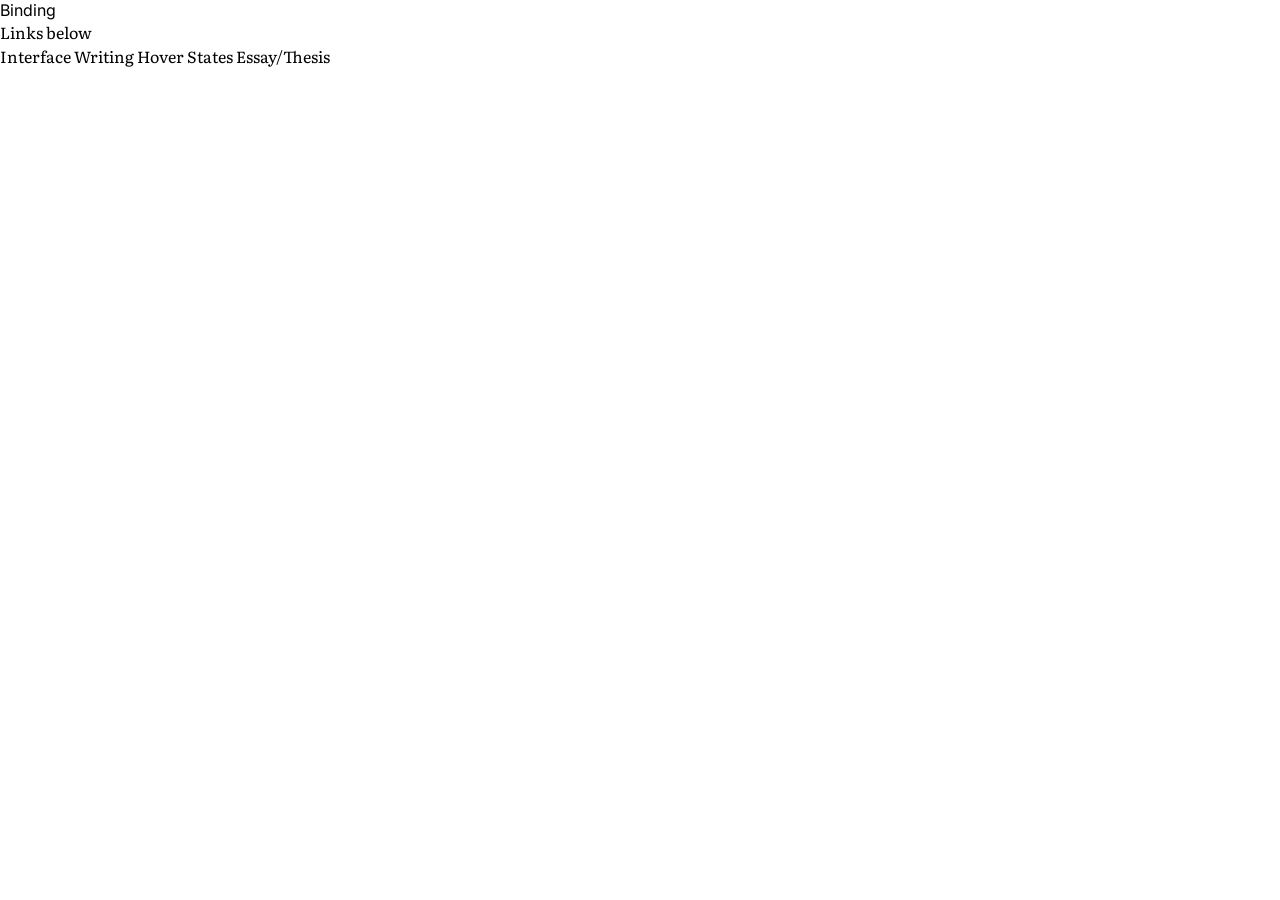
==== home/index.html @ 6631a9c6 "Adding first content for three directions and the final binding project" ====
<html>
	<head>
		<link rel="preconnect" href="https://fonts.googleapis.com" />
		<link rel="preconnect" href="https://fonts.gstatic.com" crossorigin />
		<link
			href="https://fonts.googleapis.com/css2?family=Inter:ital,opsz,wght@0,14..32,100..900;1,14..32,100..900&family=Literata:ital,opsz,wght@0,7..72,200..900;1,7..72,200..900&display=swap"
			rel="stylesheet"
		/>

		<link rel="stylesheet" href="../styles/reset.css" />
		<link rel="stylesheet" href="../styles/common.css" />
		<link rel="stylesheet" href="style.css" />

		<meta name="viewport" content="width=device-width, initial-scale=1" />
		<title>Binding</title>
	</head>
	<body>
		<h1>Binding</h1>
		<p>Links below</p>
		<a href="../interface-writing/index.html">Interface Writing</a>
		<a href="../hover-states/index.html">Hover States</a>
		<a href="../essay-thesis/index.html">Essay/Thesis</a>
	</body>
</html>
---- styles/common.css ----
:root {
	--font-text: "Literata", serif;
	--font-header: "Inter", sans-serif;
}

body {
	font-family: var(--font-text);
}

h1,
h2 {
	font-family: var(--font-header);
}
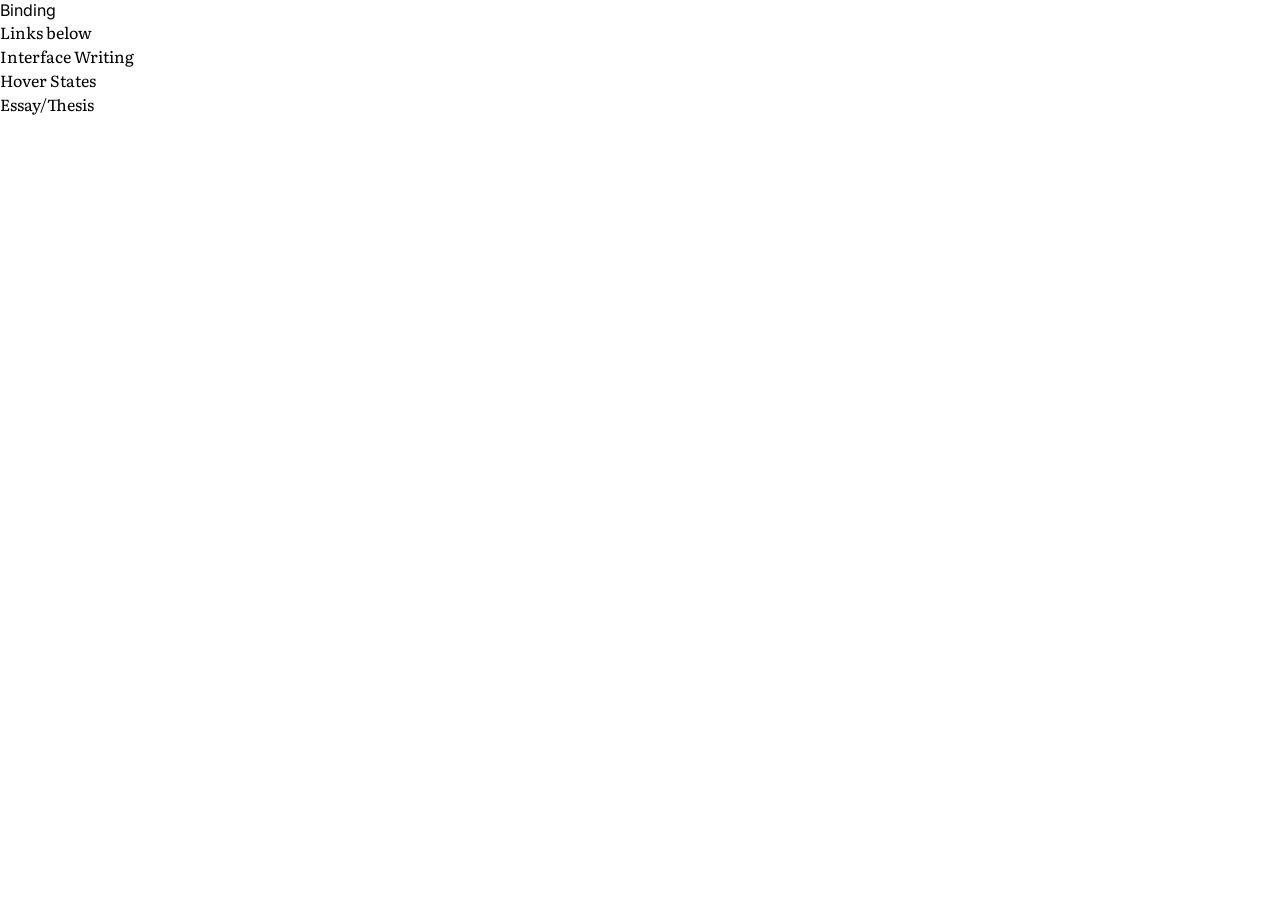
==== commit 35c2e936: "Wrapping links to different pages in <ul>" ====
--- a/home/index.html
+++ b/home/index.html
@@ -17,8 +17,12 @@
 	<body>
 		<h1>Binding</h1>
 		<p>Links below</p>
-		<a href="../interface-writing/index.html">Interface Writing</a>
-		<a href="../hover-states/index.html">Hover States</a>
-		<a href="../essay-thesis/index.html">Essay/Thesis</a>
+		<ul>
+			<li>
+				<a href="../interface-writing/index.html">Interface Writing</a>
+			</li>
+			<li><a href="../hover-states/index.html">Hover States</a></li>
+			<li><a href="../essay-thesis/index.html">Essay/Thesis</a></li>
+		</ul>
 	</body>
 </html>
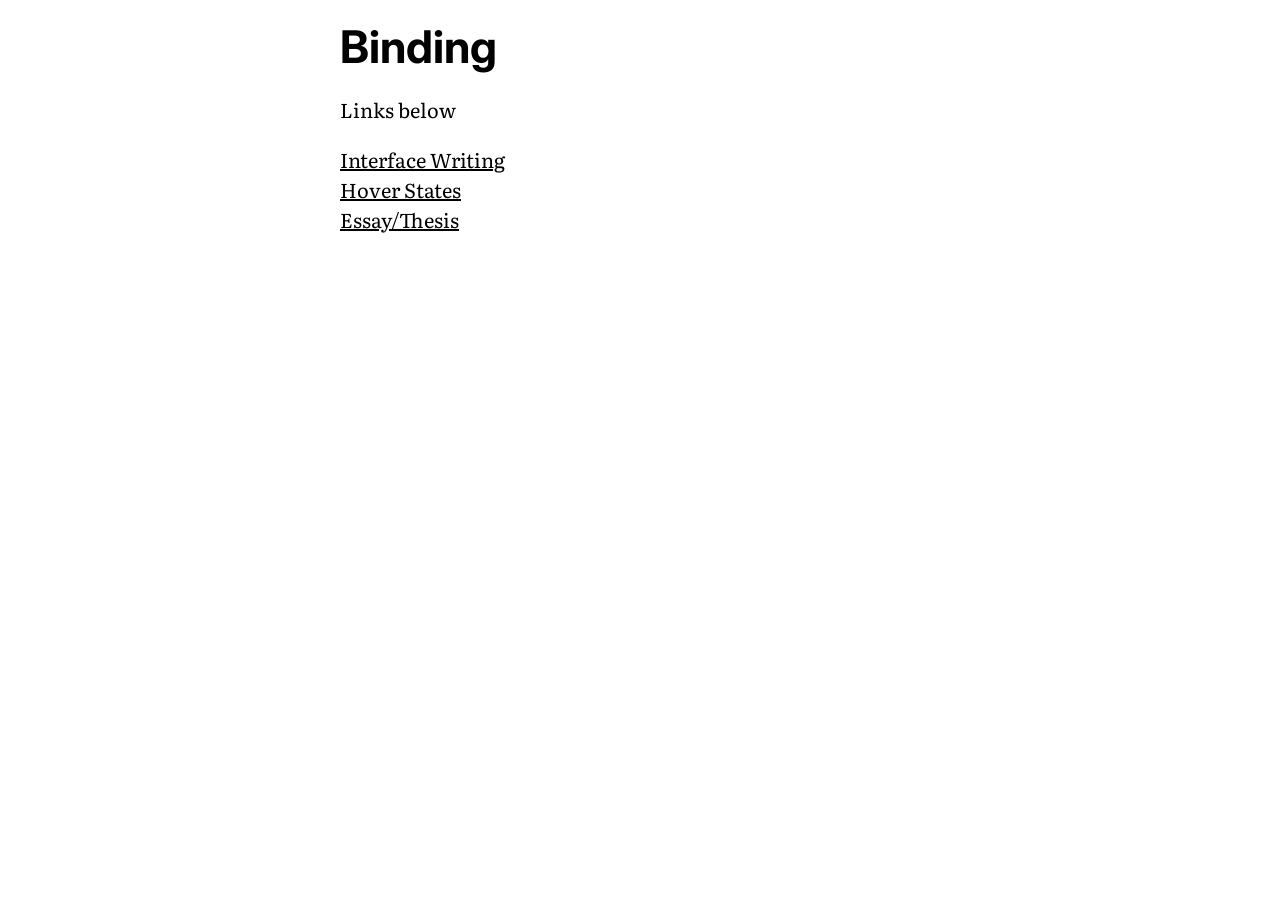
==== commit e582b8cb: "Removing pre-conection for fonts" ====
--- a/home/index.html
+++ b/home/index.html
@@ -1,12 +1,5 @@
 <html>
 	<head>
-		<link rel="preconnect" href="https://fonts.googleapis.com" />
-		<link rel="preconnect" href="https://fonts.gstatic.com" crossorigin />
-		<link
-			href="https://fonts.googleapis.com/css2?family=Inter:ital,opsz,wght@0,14..32,100..900;1,14..32,100..900&family=Literata:ital,opsz,wght@0,7..72,200..900;1,7..72,200..900&display=swap"
-			rel="stylesheet"
-		/>
-
 		<link rel="stylesheet" href="../styles/reset.css" />
 		<link rel="stylesheet" href="../styles/common.css" />
 		<link rel="stylesheet" href="style.css" />
--- a/styles/common.css
+++ b/styles/common.css
@@ -1,13 +1,105 @@
+/*
+	Move all fonts to common CSS
+	https://nikitahl.com/how-to-include-font-in-css
+*/
+
+@import url("https://fonts.googleapis.com/css2?family=IBM+Plex+Mono:ital,wght@0,100;0,200;0,300;0,400;0,500;0,600;0,700;1,100;1,200;1,300;1,400;1,500;1,600;1,700&family=IBM+Plex+Sans:ital,wght@0,100..700;1,100..700&family=IM+Fell+English:ital@0;1&family=Inter:ital,opsz,wght@0,14..32,100..900;1,14..32,100..900&family=Jost:ital,wght@0,100..900;1,100..900&family=Literata:ital,opsz,wght@0,7..72,200..900;1,7..72,200..900&family=Playwrite+US+Modern:wght@100..400&family=Poiret+One&display=swap");
+
+/*
+	- Inter, Literata
+    - IBM Plex Mono, IBM Plex Sans
+    - Poiret One, Jost
+    - Playwrite US Modern, IM Fell English
+*/
+
 :root {
 	--font-text: "Literata", serif;
 	--font-header: "Inter", sans-serif;
+	--color-bg: white;
+	--color-text: black;
+	--color-accent: var(--color-text);
+	--color-subtle: color-mix(in srgb, var(--color-text) 65%, transparent);
+
+	/*
+		New ideation how to set sizes
+	*/
+	--size-md: 1.25rem;
+	--ratio: 1.5;
+	--size-lg: calc(var(--size-md) * var(--ratio));
+	--size-xl: calc(var(--size-lg) * var(--ratio));
+
+	/*
+		Change this later to x characters wide of our font size
+	*/
+
+	--width-page: calc(var(--size-md) * 32);
 }
 
 body {
+	max-width: var(--width-page);
+	margin-inline: auto;
+	padding: var(--size-md);
+	background-color: var(--color-bg);
+	color: var(--color-text);
 	font-family: var(--font-text);
+	font-size: var(--size-md);
+	line-height: 1.5;
 }
 
 h1,
+h2,
+h3 {
+	font-family: var(--font-header);
+	font-weight: bold;
+	line-height: 1.2;
+}
+
+h1 {
+	font-size: var(--size-xl);
+}
+
 h2 {
-	font-family: var(--font-header);
+	font-size: var(--size-lg);
 }
+
+h2,
+h3 {
+	margin-block-start: var(--size-xl);
+}
+
+h1,
+h2,
+h3,
+p,
+ul,
+ol,
+blockquote,
+hr {
+	margin-block-end: var(--size-md);
+}
+
+a {
+	text-decoration: underline;
+}
+
+strong {
+	font-weight: bold;
+}
+
+em {
+	font-style: italic;
+	color: var(--color-accent);
+}
+
+header p,
+footer {
+	color: var(--color-subtle);
+}
+
+hr {
+	border-block-start: thin solid;
+}
+
+blockquote {
+	padding-inline-start: var(--size-lg);
+}
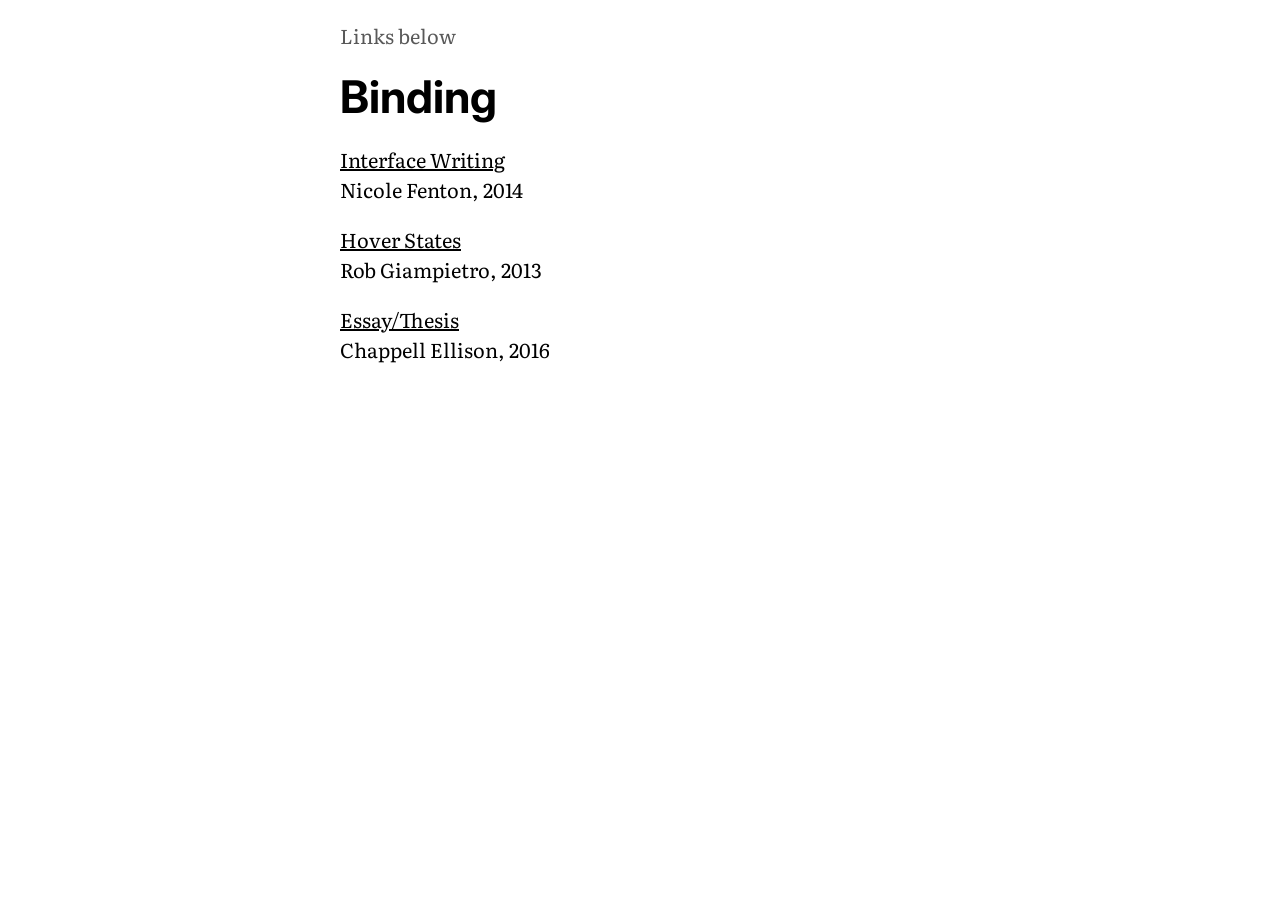
==== commit d346db0d: "Building consistent HTML structure accross all 4 pages" ====
--- a/home/index.html
+++ b/home/index.html
@@ -1,21 +1,49 @@
-<html>
+<!doctype html>
+<html lang="en-us">
 	<head>
-		<link rel="stylesheet" href="../styles/reset.css" />
-		<link rel="stylesheet" href="../styles/common.css" />
-		<link rel="stylesheet" href="style.css" />
+		<style>
+			@import "../styles/reset.css" layer(reset);
+			@import "../styles/common.css" layer(common);
+			@import "style.css" layer(style);
+		</style>
 
+		<meta charset="utf-8" />
 		<meta name="viewport" content="width=device-width, initial-scale=1" />
 		<title>Binding</title>
 	</head>
+
+	<!--
+		Adding doctype, lang and charset, as on our three texts
+		Adding <header>, <main> and <nav>
+		Adding the author and the year of each text, with <time>
+	-->
+
 	<body>
-		<h1>Binding</h1>
-		<p>Links below</p>
-		<ul>
-			<li>
-				<a href="../interface-writing/index.html">Interface Writing</a>
-			</li>
-			<li><a href="../hover-states/index.html">Hover States</a></li>
-			<li><a href="../essay-thesis/index.html">Essay/Thesis</a></li>
-		</ul>
+		<header>
+			<p>Links below</p>
+			<h1>Binding</h1>
+		</header>
+		<main>
+			<nav aria-label="Texts">
+				<ul>
+					<li class="interface-writing">
+						<a href="../interface-writing/index.html"
+							>Interface Writing</a
+						>
+						<p>Nicole Fenton, <time datetime="2014">2014</time></p>
+					</li>
+					<li class="hover-states">
+						<a href="../hover-states/index.html">Hover States</a>
+						<p>Rob Giampietro, <time datetime="2013">2013</time></p>
+					</li>
+					<li class="essay-thesis">
+						<a href="../essay-thesis/index.html">Essay/Thesis</a>
+						<p>
+							Chappell Ellison, <time datetime="2016">2016</time>
+						</p>
+					</li>
+				</ul>
+			</nav>
+		</main>
 	</body>
 </html>
